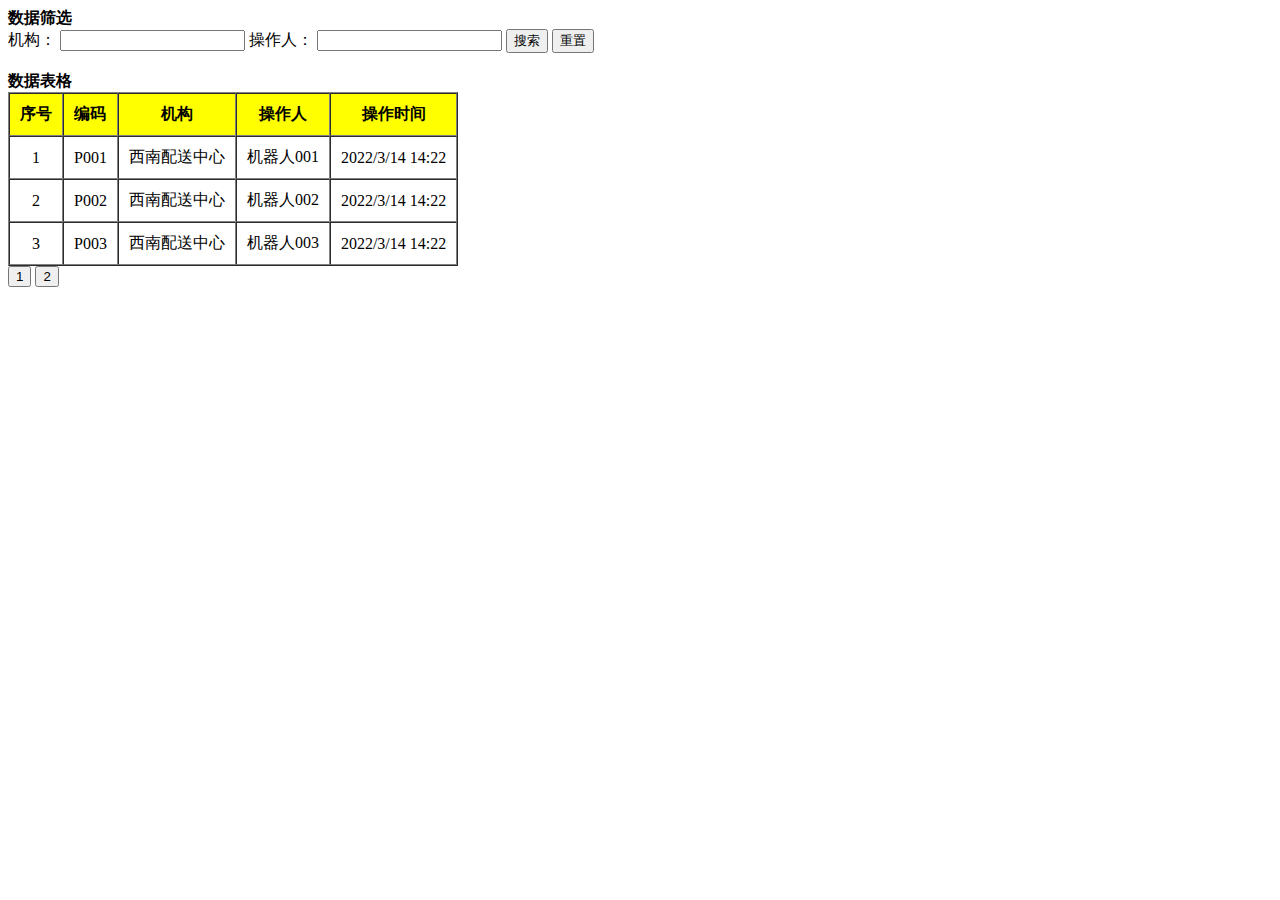
==== index.html @ f165b468 "1 file modified, 1 added" ====
<!DOCTYPE html>
<html>
  <head>
    <meta charset="UTF-8" />
    <title>前端入门</title>
  </head>

  <body>
    <div class="filter-info">
      <div class="title"><b>数据筛选</b></div>

      <div class="filter-form">
        <div class="filter-item" style="display: inline">
          <span>机构：</span>
          <input type="text" style="display: inline" />
        </div>

        <div class="filter-item" style="display: inline">
          <span>操作人：</span>
          <input type="text" />
        </div>

        <div class="filter-item" style="display: inline">
          <input type="button" value="搜索" />
          <input type="button" value="重置" />
        </div>
      </div>
    </div>

    <div class="table-info">
      <br />
      <div class="title"><b>数据表格</b></div>

      <div class="filter-item">
        <table
          border="1"
          cellpadding="10"
          cellspacing="0"
          style="text-align: center"
        >
          <thead bgcolor="yellow">
            <tr>
              <th>序号</th>
              <th>编码</th>
              <th>机构</th>
              <th>操作人</th>
              <th>操作时间</th>
            </tr>
          </thead>
          <tbody>
            <tr>
              <td>1</td>
              <td>P001</td>
              <td>西南配送中心</td>
              <td>机器人001</td>
              <td>2022/3/14 14:22</td>
            </tr>
            <tr>
              <td>2</td>
              <td>P002</td>
              <td>西南配送中心</td>
              <td>机器人002</td>
              <td>2022/3/14 14:22</td>
            </tr>
            <tr>
              <td>3</td>
              <td>P003</td>
              <td>西南配送中心</td>
              <td>机器人003</td>
              <td>2022/3/14 14:22</td>
            </tr>
          </tbody>
        </table>
      </div>
    </div>

    <div class="pagination">
      <input type="button" value="1" />
      <input type="button" value="2" />
    </div>
  </body>
</html>
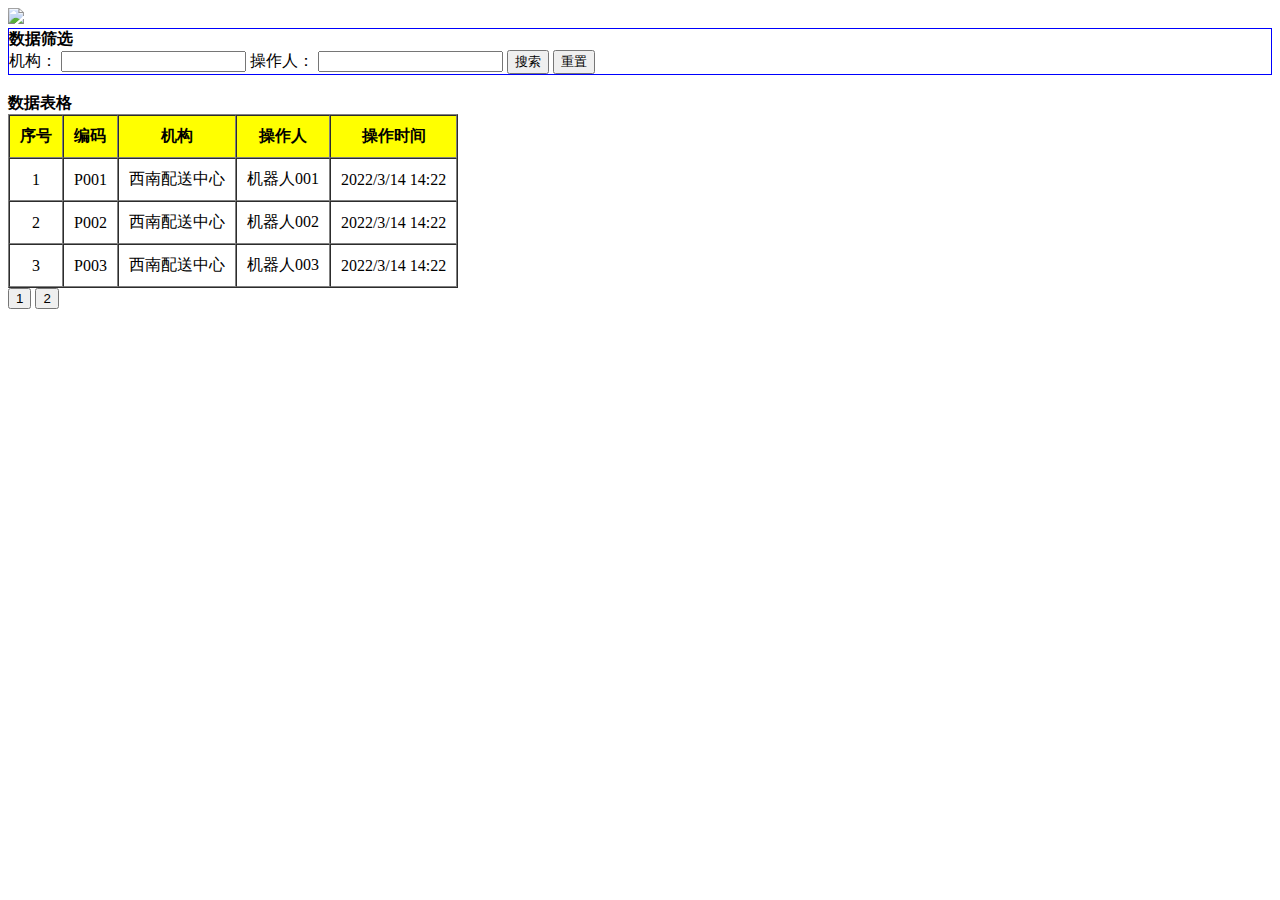
==== commit fcbe1874: "1 file modified, 1 added" ====
--- a/index.html
+++ b/index.html
@@ -3,9 +3,14 @@
   <head>
     <meta charset="UTF-8" />
     <title>前端入门</title>
+
+    <link rel="stylesheet" href="index.css" />
   </head>
 
   <body>
+    <img src="https://s0.meituan.net/bs/fe-web-meituan/10afbf1/img/logo.png" />
+    <br />
+
     <div class="filter-info">
       <div class="title"><b>数据筛选</b></div>
 
--- a/index.css
+++ b/index.css
@@ -0,0 +1,3 @@
+.filter-info {
+  border: 1px solid blue;
+}
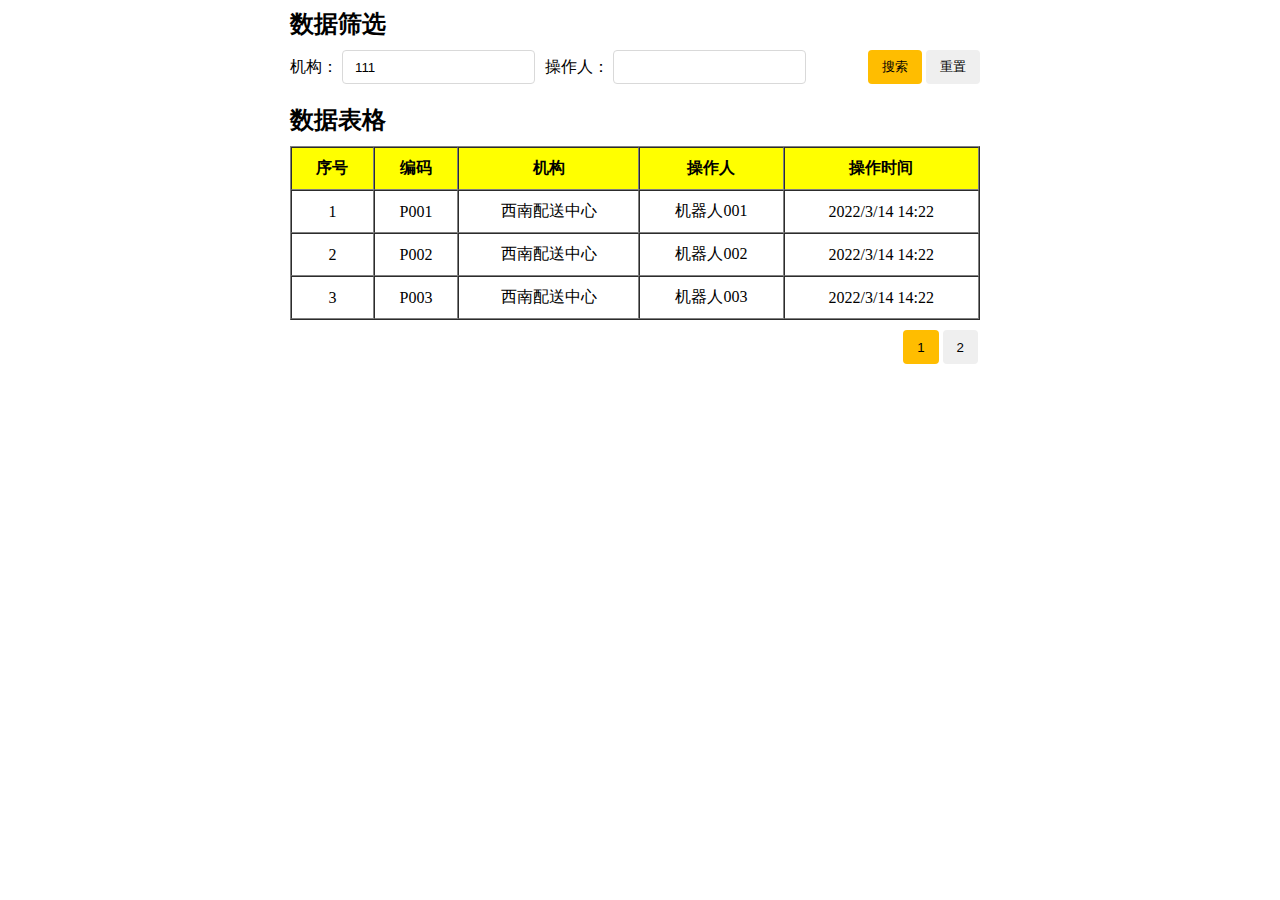
==== commit 9d84ad6b: "1 file modified, 1 added, 1 deleted" ====
--- a/index.html
+++ b/index.html
@@ -4,84 +4,132 @@
     <meta charset="UTF-8" />
     <title>前端入门</title>
 
-    <link rel="stylesheet" href="index.css" />
+    <style>
+      .container {
+        width: 700px;
+        margin: auto;
+      }
+      .title {
+        font-size: 24px;
+        font-weight: bold;
+        margin-bottom: 10px;
+      }
+      input {
+        height: 30px;
+        padding-left: 12px;
+        border: 1px solid #d9d9d9;
+        border-radius: 4px;
+      }
+      .filter-form {
+        display: flex;
+        margin-bottom: 20px;
+      }
+      .filter-item {
+        margin-right: 10px;
+      }
+      .filter-btn {
+        flex: 1;
+        text-align: right;
+      }
+      .btn {
+        padding-left: 14px;
+        background: #ffbd00;
+      }
+      button {
+        border: none;
+        height: 34px;
+        padding-left: 14px;
+        padding-right: 14px;
+        border-radius: 4px;
+      }
+      .filter-item table {
+        text-align: center;
+      }
+      .filter-item thead {
+        background: yellow;
+      }
+      .btn-one {
+        background: #ffbd00;
+      }
+      table {
+        width: 100%;
+      }
+      .pagination {
+        margin-top: 10px;
+        padding-right: 12px;
+        text-align: right;
+      }
+    </style>
   </head>
 
   <body>
-    <img src="https://s0.meituan.net/bs/fe-web-meituan/10afbf1/img/logo.png" />
-    <br />
+    <div class="container">
+      <div class="filter-info">
+        <div class="title"><b>数据筛选</b></div>
 
-    <div class="filter-info">
-      <div class="title"><b>数据筛选</b></div>
+        <div class="filter-form">
+          <div class="filter-item">
+            <span>机构：</span>
+            <input type="text" value="111" />
+          </div>
 
-      <div class="filter-form">
-        <div class="filter-item" style="display: inline">
-          <span>机构：</span>
-          <input type="text" style="display: inline" />
-        </div>
+          <div class="filter-item">
+            <span>操作人：</span>
+            <input type="text" />
+          </div>
 
-        <div class="filter-item" style="display: inline">
-          <span>操作人：</span>
-          <input type="text" />
-        </div>
-
-        <div class="filter-item" style="display: inline">
-          <input type="button" value="搜索" />
-          <input type="button" value="重置" />
+          <div class="filter-item filter-btn">
+            <button class="btn">搜索</button>
+            <button>重置</button>
+          </div>
         </div>
       </div>
-    </div>
 
-    <div class="table-info">
-      <br />
-      <div class="title"><b>数据表格</b></div>
+      <div class="table-info">
+        <div class="title"><b>数据表格</b></div>
 
-      <div class="filter-item">
-        <table
-          border="1"
-          cellpadding="10"
-          cellspacing="0"
-          style="text-align: center"
-        >
-          <thead bgcolor="yellow">
-            <tr>
-              <th>序号</th>
-              <th>编码</th>
-              <th>机构</th>
-              <th>操作人</th>
-              <th>操作时间</th>
-            </tr>
-          </thead>
-          <tbody>
-            <tr>
-              <td>1</td>
-              <td>P001</td>
-              <td>西南配送中心</td>
-              <td>机器人001</td>
-              <td>2022/3/14 14:22</td>
-            </tr>
-            <tr>
-              <td>2</td>
-              <td>P002</td>
-              <td>西南配送中心</td>
-              <td>机器人002</td>
-              <td>2022/3/14 14:22</td>
-            </tr>
-            <tr>
-              <td>3</td>
-              <td>P003</td>
-              <td>西南配送中心</td>
-              <td>机器人003</td>
-              <td>2022/3/14 14:22</td>
-            </tr>
-          </tbody>
-        </table>
+        <div class="filter-item">
+          <table border="1" cellpadding="10" cellspacing="0">
+            <thead>
+              <tr>
+                <th>序号</th>
+                <th>编码</th>
+                <th>机构</th>
+                <th>操作人</th>
+                <th>操作时间</th>
+              </tr>
+            </thead>
+            <tbody>
+              <tr>
+                <td>1</td>
+                <td>P001</td>
+                <td>西南配送中心</td>
+                <td>机器人001</td>
+                <td>2022/3/14 14:22</td>
+              </tr>
+              <tr>
+                <td>2</td>
+                <td>P002</td>
+                <td>西南配送中心</td>
+                <td>机器人002</td>
+                <td>2022/3/14 14:22</td>
+              </tr>
+              <tr>
+                <td>3</td>
+                <td>P003</td>
+                <td>西南配送中心</td>
+                <td>机器人003</td>
+                <td>2022/3/14 14:22</td>
+              </tr>
+            </tbody>
+          </table>
+        </div>
       </div>
-    </div>
 
-    <div class="pagination">
-      <input type="button" value="1" />
-      <input type="button" value="2" />
+      <div class="pagination">
+        <button class="btn-one">1</button>
+        <button>2</button>
+      </div>
     </div>
   </body>
 </html>
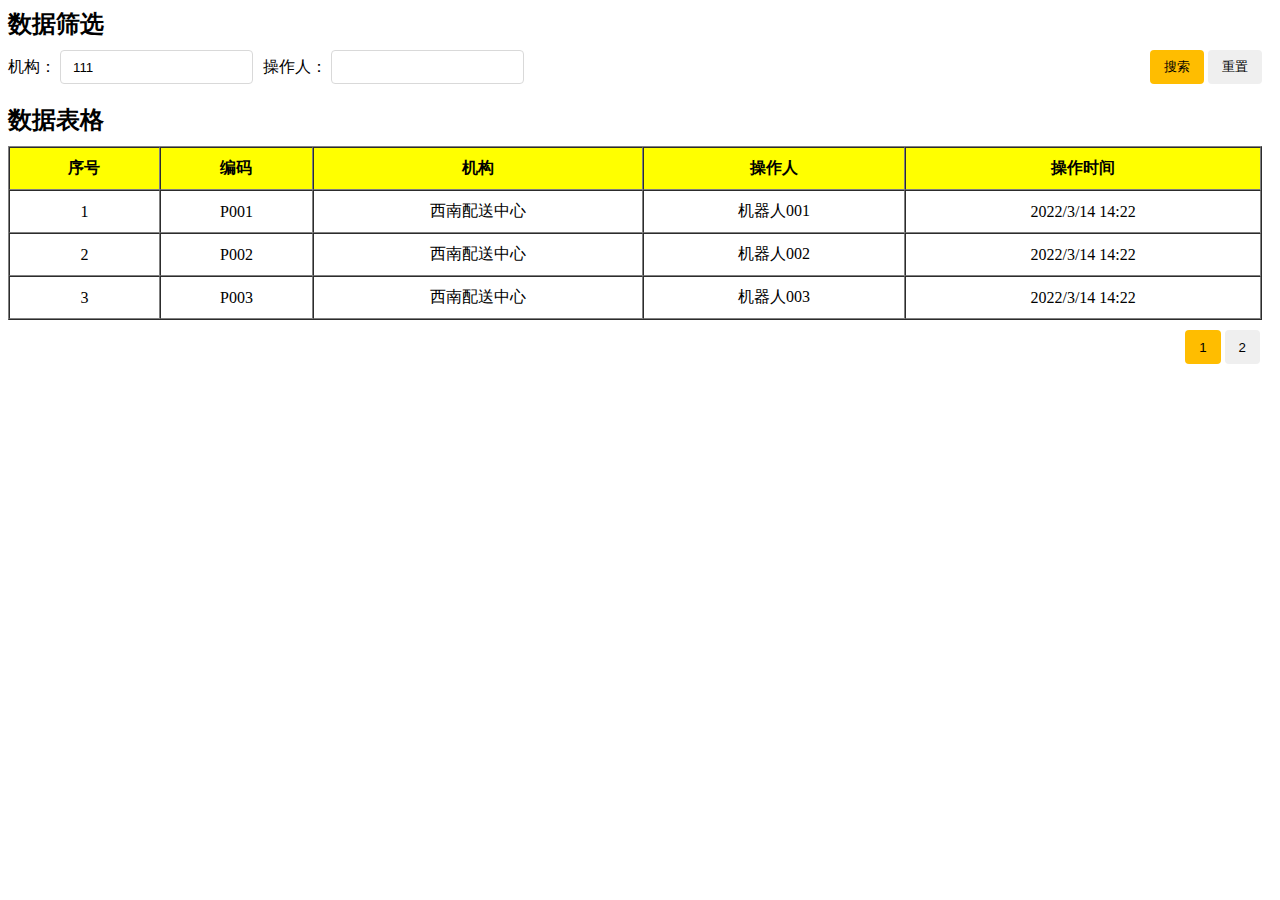
==== commit 0daff8e7: "1 file modified" ====
--- a/index.html
+++ b/index.html
@@ -6,7 +6,7 @@
 
     <style>
       .container {
-        width: 700px;
+        /* width: 700px; */
         margin: auto;
       }
       .title {
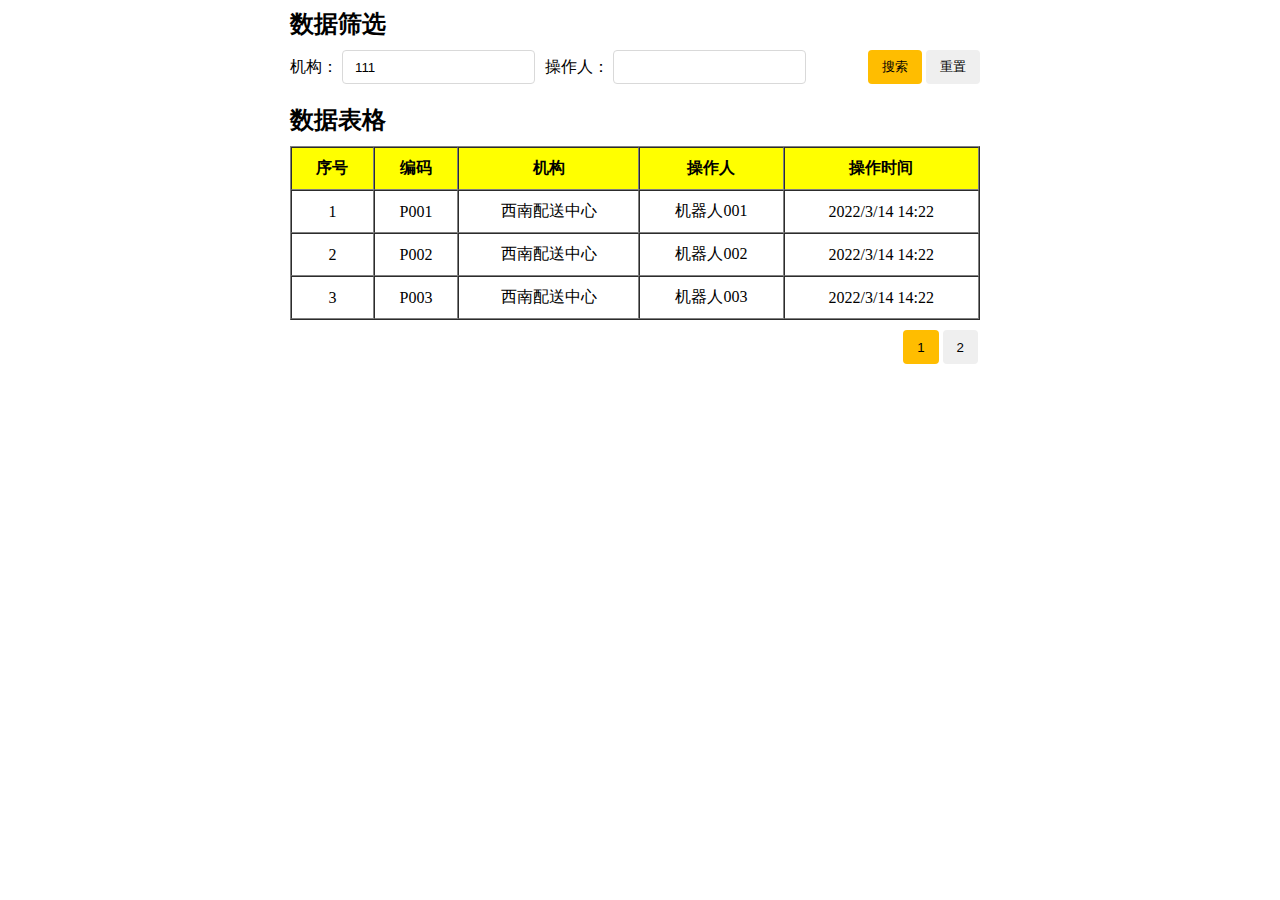
==== commit 85dac4b4: "1 file modified" ====
--- a/index.html
+++ b/index.html
@@ -6,7 +6,7 @@
 
     <style>
       .container {
-        /* width: 700px; */
+        width: 700px;
         margin: auto;
       }
       .title {
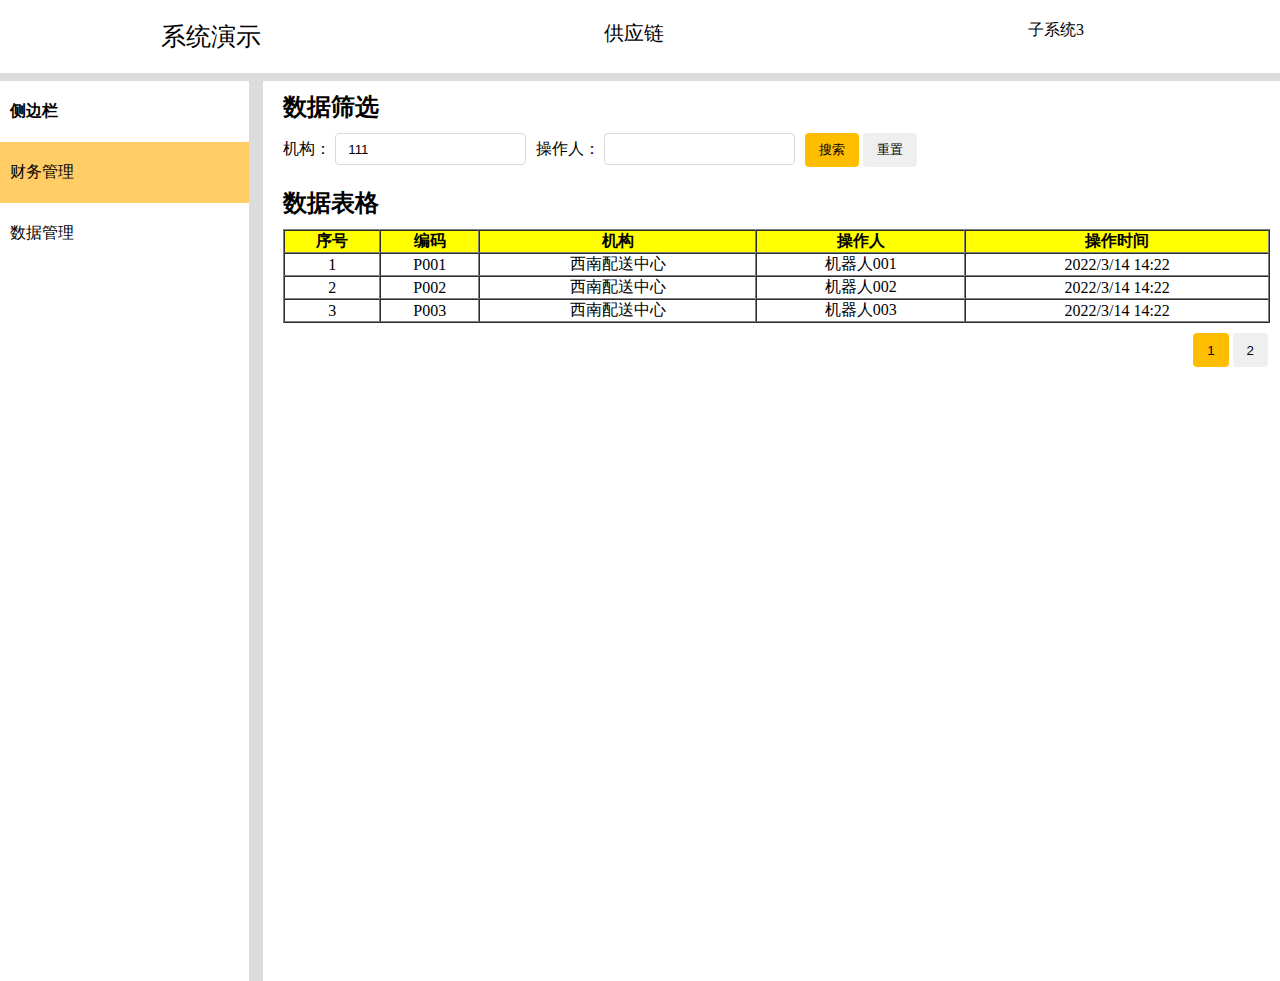
==== commit 67a0d3be: "1 file modified" ====
--- a/index.html
+++ b/index.html
@@ -5,9 +5,52 @@
     <title>前端入门</title>
 
     <style>
+      * {
+        padding: 0px;
+        margin: 0px;
+      }
+      html,
+      body,
       .container {
-        width: 700px;
-        margin: auto;
+        width: 100%;
+        height: 100%;
+      }
+      .container-top {
+        padding: 20px 0px;
+        border-bottom: 8px solid #dcdcdc;
+        display: flex;
+      }
+      .top-left,
+      .top-centre,
+      .top-right {
+        width: 33%;
+        text-align: center;
+      }
+      .top-left {
+        font-size: 25px;
+      }
+      .top-centre {
+        font-size: 20px;
+      }
+      .container-botton {
+        height: 100%;
+        display: flex;
+      }
+      .content-left {
+        width: 20%;
+        border-right: 14px solid #dcdcdc;
+      }
+      .content-right {
+        padding-left: 20px;
+        padding-top: 10px;
+        width: 80%;
+      }
+      .left-content {
+        padding: 20px 0px;
+        padding-left: 10px;
+      }
+      .left-content-centre {
+        background: #ffcc66;
       }
       .title {
         font-size: 24px;
@@ -26,10 +69,6 @@
       }
       .filter-item {
         margin-right: 10px;
-      }
-      .filter-btn {
-        flex: 1;
-        text-align: right;
       }
       .btn {
         padding-left: 14px;
@@ -64,71 +103,87 @@
 
   <body>
     <div class="container">
-      <div class="filter-info">
-        <div class="title"><b>数据筛选</b></div>
+      <div class="container-top">
+        <div class="top-left">系统演示</div>
+        <div class="top-centre">供应链</div>
+        <div class="top-right">子系统3</div>
+      </div>
 
-        <div class="filter-form">
-          <div class="filter-item">
-            <span>机构：</span>
-            <input type="text" value="111" />
+      <div class="container-botton">
+        <div class="content-left">
+          <div class="left-content"><b>侧边栏</b></div>
+          <div class="left-content left-content-centre">财务管理</div>
+          <div class="left-content">数据管理</div>
+        </div>
+
+        <div class="content-right">
+          <div class="filter-info">
+            <div class="title">数据筛选</div>
+
+            <div class="filter-form">
+              <div class="filter-item">
+                <span>机构：</span>
+                <input type="text" value="111" />
+              </div>
+
+              <div class="filter-item">
+                <span>操作人：</span>
+                <input type="text" />
+              </div>
+
+              <div class="filter-item filter-btn">
+                <button class="btn">搜索</button>
+                <button>重置</button>
+              </div>
+            </div>
           </div>
 
-          <div class="filter-item">
-            <span>操作人：</span>
-            <input type="text" />
+          <div class="table-info">
+            <div class="title">数据表格</div>
+
+            <div class="filter-item">
+              <table border="1" cellpadding="10" cellspacing="0">
+                <thead>
+                  <tr>
+                    <th>序号</th>
+                    <th>编码</th>
+                    <th>机构</th>
+                    <th>操作人</th>
+                    <th>操作时间</th>
+                  </tr>
+                </thead>
+                <tbody>
+                  <tr>
+                    <td>1</td>
+                    <td>P001</td>
+                    <td>西南配送中心</td>
+                    <td>机器人001</td>
+                    <td>2022/3/14 14:22</td>
+                  </tr>
+                  <tr>
+                    <td>2</td>
+                    <td>P002</td>
+                    <td>西南配送中心</td>
+                    <td>机器人002</td>
+                    <td>2022/3/14 14:22</td>
+                  </tr>
+                  <tr>
+                    <td>3</td>
+                    <td>P003</td>
+                    <td>西南配送中心</td>
+                    <td>机器人003</td>
+                    <td>2022/3/14 14:22</td>
+                  </tr>
+                </tbody>
+              </table>
+            </div>
           </div>
 
-          <div class="filter-item filter-btn">
-            <button class="btn">搜索</button>
-            <button>重置</button>
+          <div class="pagination">
+            <button class="btn-one">1</button>
+            <button>2</button>
           </div>
         </div>
-      </div>
-
-      <div class="table-info">
-        <div class="title"><b>数据表格</b></div>
-
-        <div class="filter-item">
-          <table border="1" cellpadding="10" cellspacing="0">
-            <thead>
-              <tr>
-                <th>序号</th>
-                <th>编码</th>
-                <th>机构</th>
-                <th>操作人</th>
-                <th>操作时间</th>
-              </tr>
-            </thead>
-            <tbody>
-              <tr>
-                <td>1</td>
-                <td>P001</td>
-                <td>西南配送中心</td>
-                <td>机器人001</td>
-                <td>2022/3/14 14:22</td>
-              </tr>
-              <tr>
-                <td>2</td>
-                <td>P002</td>
-                <td>西南配送中心</td>
-                <td>机器人002</td>
-                <td>2022/3/14 14:22</td>
-              </tr>
-              <tr>
-                <td>3</td>
-                <td>P003</td>
-                <td>西南配送中心</td>
-                <td>机器人003</td>
-                <td>2022/3/14 14:22</td>
-              </tr>
-            </tbody>
-          </table>
-        </div>
-      </div>
-
-      <div class="pagination">
-        <button class="btn-one">1</button>
-        <button>2</button>
       </div>
     </div>
   </body>
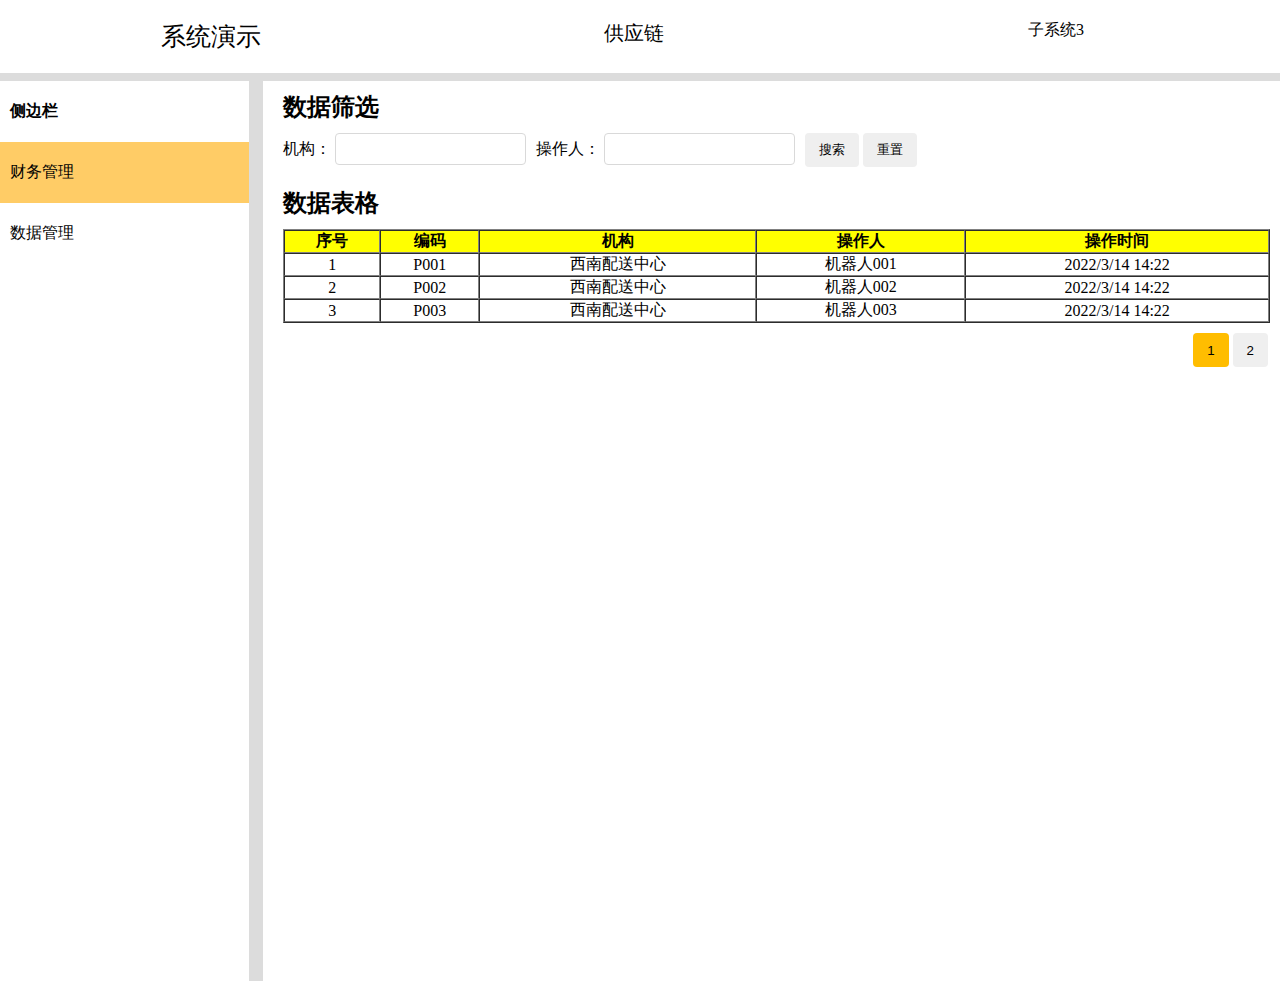
==== commit 25ba5602: "2 files modified, 4 added, 4 deleted" ====
--- a/index.html
+++ b/index.html
@@ -123,17 +123,17 @@
             <div class="filter-form">
               <div class="filter-item">
                 <span>机构：</span>
-                <input type="text" value="111" />
+                <input type="text" class="text-jg" />
               </div>
 
               <div class="filter-item">
                 <span>操作人：</span>
-                <input type="text" />
+                <input type="text" class="text-czr" />
               </div>
 
               <div class="filter-item filter-btn">
-                <button class="btn">搜索</button>
-                <button>重置</button>
+                <button class="btnSearch">搜索</button>
+                <button class="btnReset">重置</button>
               </div>
             </div>
           </div>
@@ -187,4 +187,5 @@
       </div>
     </div>
   </body>
+  <script src="index.js"></script>
 </html>
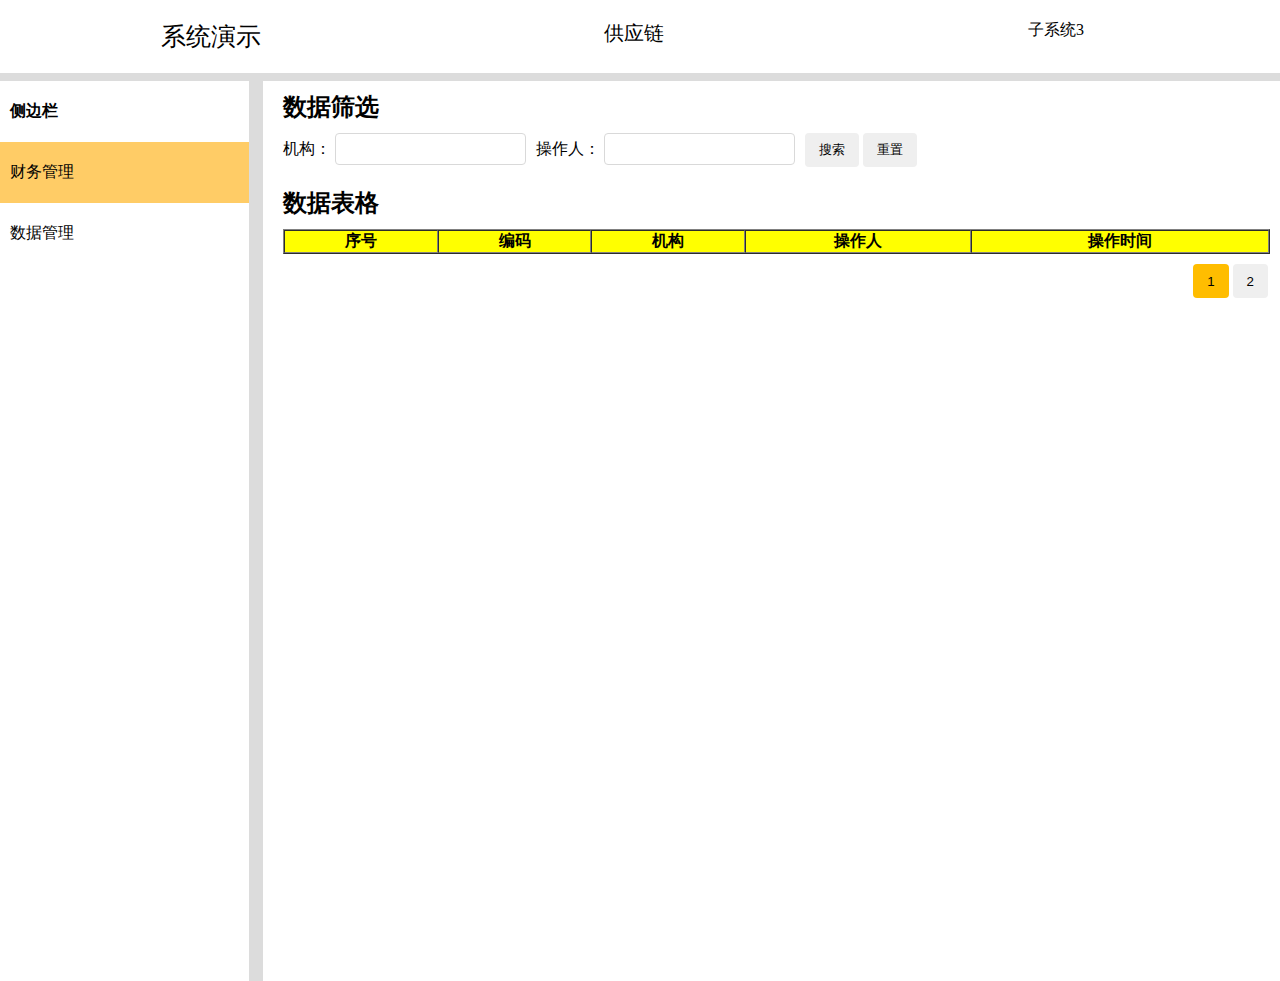
==== commit aa33ac0f: "4 files modified" ====
--- a/index.html
+++ b/index.html
@@ -152,29 +152,7 @@
                     <th>操作时间</th>
                   </tr>
                 </thead>
-                <tbody>
-                  <tr>
-                    <td>1</td>
-                    <td>P001</td>
-                    <td>西南配送中心</td>
-                    <td>机器人001</td>
-                    <td>2022/3/14 14:22</td>
-                  </tr>
-                  <tr>
-                    <td>2</td>
-                    <td>P002</td>
-                    <td>西南配送中心</td>
-                    <td>机器人002</td>
-                    <td>2022/3/14 14:22</td>
-                  </tr>
-                  <tr>
-                    <td>3</td>
-                    <td>P003</td>
-                    <td>西南配送中心</td>
-                    <td>机器人003</td>
-                    <td>2022/3/14 14:22</td>
-                  </tr>
-                </tbody>
+                <tbody></tbody>
               </table>
             </div>
           </div>
